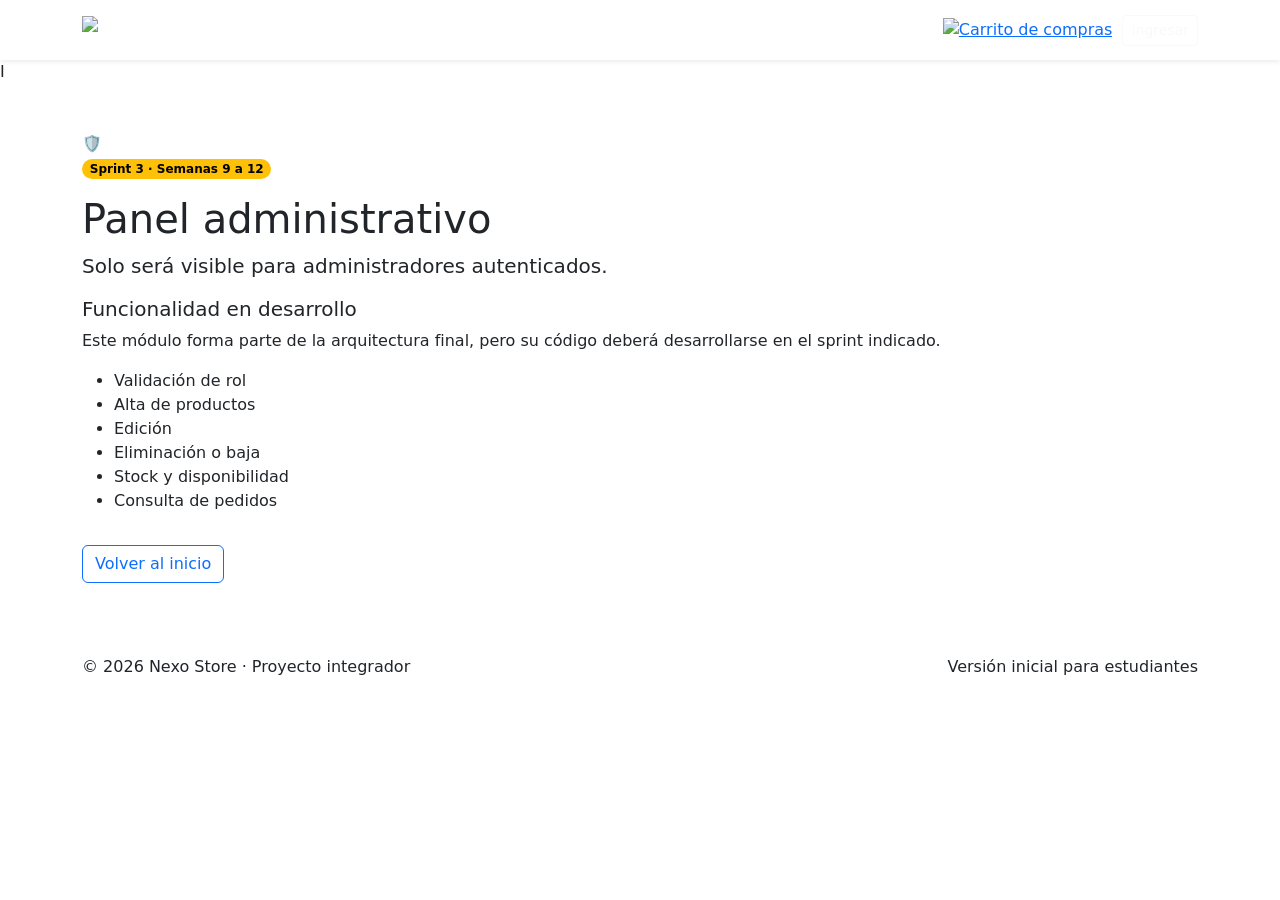
==== admin.html @ cb13fbfd "Publicar archivos principales de Robotech" ====
<!doctype html>
<html lang='es'>

<head>
    <meta charset="utf-8">
    <meta name="viewport" content="width=device-width, initial-scale=1">
    <link href="https://cdn.jsdelivr.net/npm/bootstrap@5.3.3/dist/css/bootstrap.min.css" rel="stylesheet">
    <link rel="stylesheet" href="css/styles.css">
    <link rel="shortcut icon" type="image/x-icon" href="img/r.ico" />
    <title>Robotech  | Administración</title>
</head>

<body class='d-flex flex-column min-vh-100' data-page='admin'>
    <nav class="navbar navbar-expand-lg navbar-dark sticky-top shadow-sm">
        <div class="container">
            <a class="navbar-brand fw-bold" href="index.html"><img width="100px" src="img/robo.png" alt="Robo Tech"
                    class="img-fluid" width="50px"></a>
            <button class="navbar-toggler" type="button" data-bs-toggle="collapse" data-bs-target="#mainNav"><span
                    class="navbar-toggler-icon"></span></button>
            <div class="collapse navbar-collapse" id="mainNav">
                <ul class="navbar-nav me-auto">
                    <li class="nav-item"><a class="nav-link" data-page="inicio" href="index.html">Inicio</a></li>
                    <li class="nav-item"><a class="nav-link" data-page="catalogo" href="catalogo.html">Catálogo</a></li>
                    <li class="nav-item"><a class="nav-link" data-page="producto" href="producto.html">Producto</a></li>
                    <li class="nav-item"><a class="nav-link" data-page="carrito" href="carrito.html">Carrito</a></li>
                    <li class="nav-item"><a class="nav-link" data-page="perfil" href="perfil.html">Mi perfil</a></li>
                    <li class="nav-item"><a class="nav-link" data-page="admin" href="admin.html">Administración</a></li>
                </ul>
                <div>
                    <a href="carrito.html"> <img style="margin: 10px; " src="img/carrito.png" width="30px"
                            alt="Carrito de compras" class="img-fluid"></a>
                </div>



                <button class="btn btn-outline-light btn-sm" id="btnLoginPlaceholder">Ingresar</button>





            </div>
        </div>
    </nav>
    <div class="navbar2">I</div>
    <main class='flex-grow-1'>
        <main class='flex-grow-1'>
            <div class="container py-5">
                <section class="locked-module">
                    <div class="locked-icon">🛡️</div>
                    <span class="badge rounded-pill text-bg-warning mb-3">Sprint 3 · Semanas 9 a 12</span>
                    <h1>Panel administrativo</h1>
                    <p class="lead">Solo será visible para administradores autenticados.</p>
                    <div class="locked-card">
                        <h2 class="h5">Funcionalidad en desarrollo</h2>
                        <p>Este módulo forma parte de la arquitectura final, pero su código deberá desarrollarse en el
                            sprint indicado.</p>
                        <ul>
                            <li>Validación de rol</li>
                            <li>Alta de productos</li>
                            <li>Edición</li>
                            <li>Eliminación o baja</li>
                            <li>Stock y disponibilidad</li>
                            <li>Consulta de pedidos</li>
                        </ul>
                    </div>
                    <a class="btn btn-outline-primary mt-3" href="index.html">Volver al inicio</a>
                </section>
            </div>
        </main>
        <footer class="footer py-4 mt-auto">
            <div class="container d-flex justify-content-between flex-wrap gap-2">
                <span>© 2026 Nexo Store · Proyecto integrador</span><span>Versión inicial para estudiantes</span>
            </div>
        </footer>
        <div class="toast-container position-fixed bottom-0 end-0 p-3">
            <div id="appToast" class="toast">
                <div class="toast-header"><strong class="me-auto">Nexo Store</strong><button class="btn-close"
                        data-bs-dismiss="toast"></button></div>
                <div class="toast-body" id="toastMessage"></div>
            </div>
        </div>
        <script src="https://cdn.jsdelivr.net/npm/bootstrap@5.3.3/dist/js/bootstrap.bundle.min.js"></script>
        <script src="js/base.js"></script>
</body>

</html>
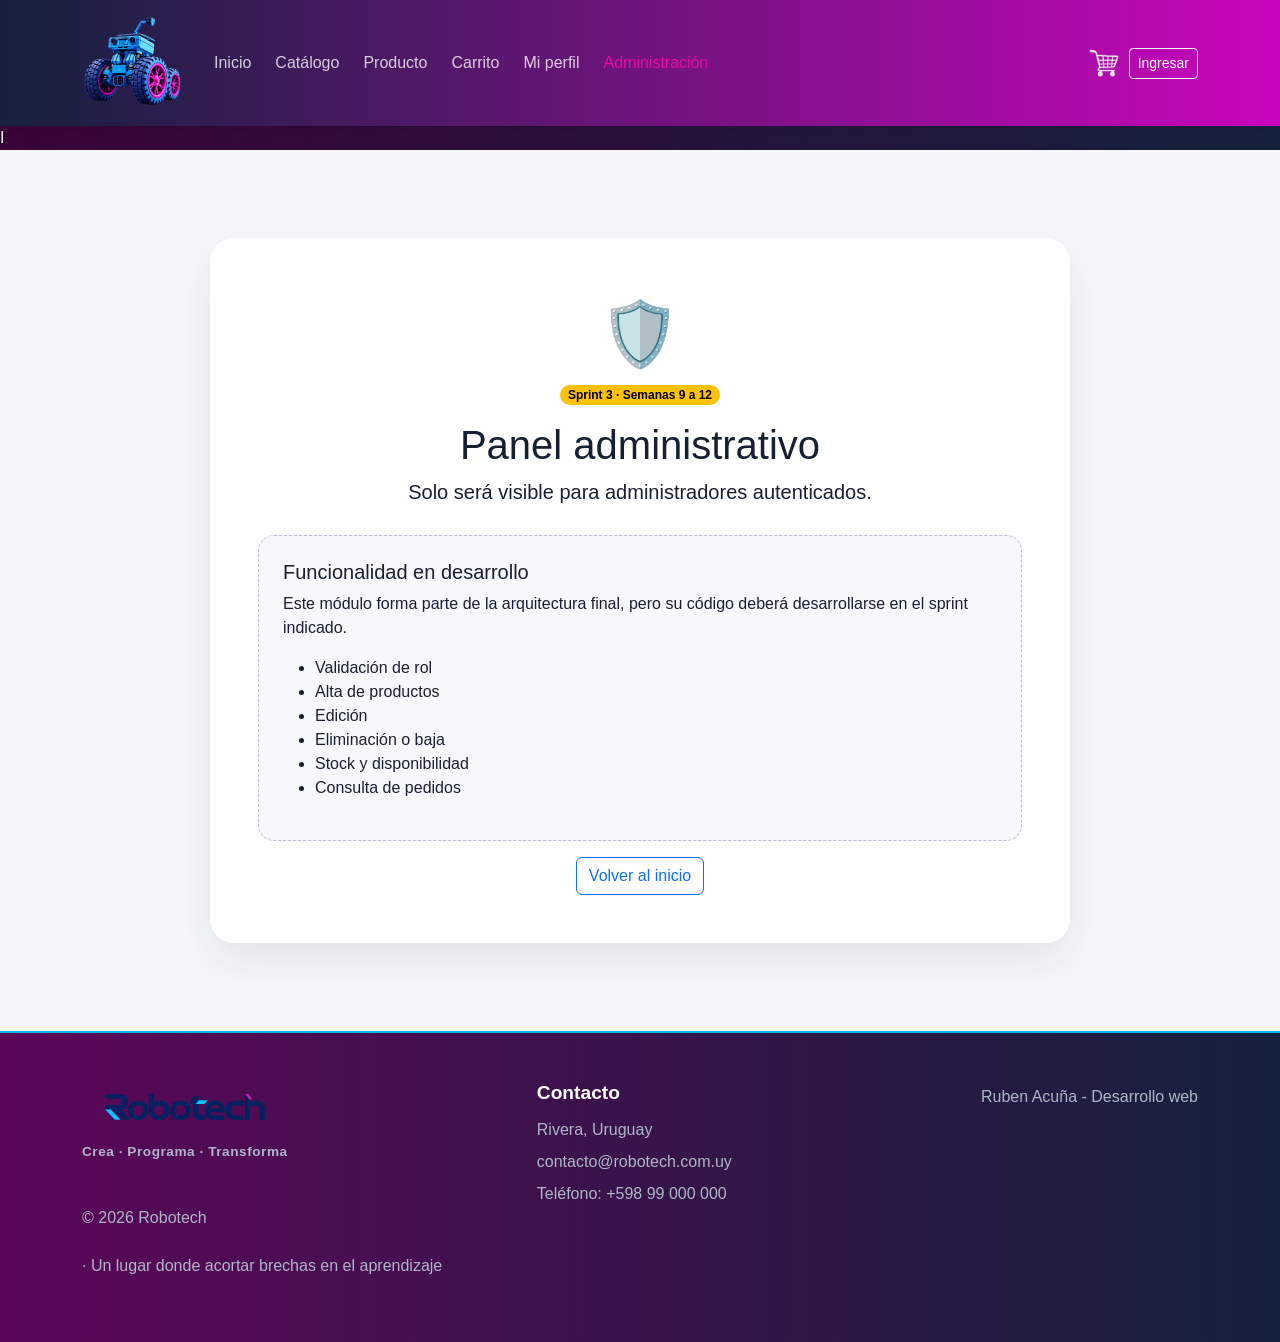
==== commit 70bbd3f1: "Unificar footer de admin" ====
--- a/admin.html
+++ b/admin.html
@@ -68,11 +68,33 @@
                 </section>
             </div>
         </main>
-        <footer class="footer py-4 mt-auto">
-            <div class="container d-flex justify-content-between flex-wrap gap-2">
-                <span>© 2026 Nexo Store · Proyecto integrador</span><span>Versión inicial para estudiantes</span>
+    <hr class="separador-celeste">
+    <footer class="footer py-5 mt-auto">
+        <div class="container">
+            <div class="footer-top d-flex justify-content-between align-items-start flex-wrap gap-4">
+                <div class="footer-brand">
+                    <div class="footer-identity">
+                        <img src="img/iso.png" alt="Robotech" class="footer-logo">
+                        <span class="footer-slogan">Crea · Programa · Transforma</span>
+                    </div>
+                </div>
+                <section class="footer-contact" aria-labelledby="footer-contact-title">
+                    <h2 id="footer-contact-title">Contacto</h2>
+                    <address>
+                        <span class="contact-item">Rivera, Uruguay</span>
+                        <a class="contact-item" href="mailto:contacto@robotech.com.uy">contacto@robotech.com.uy</a>
+                        <a class="contact-item" href="tel:+59899000000">Teléfono: +598 99 000 000</a>
+                    </address>
+                </section>
+                <span class="footer-author">Ruben Acuña - Desarrollo web</span>
             </div>
-        </footer>
+        </div>
+        <div class="container">
+            <p class="footer-copyright">© 2026 Robotech</p>
+            <br>
+            <p>· Un lugar donde acortar brechas en el aprendizaje</p>
+        </div>
+    </footer>
         <div class="toast-container position-fixed bottom-0 end-0 p-3">
             <div id="appToast" class="toast">
                 <div class="toast-header"><strong class="me-auto">Nexo Store</strong><button class="btn-close"
@@ -84,4 +106,4 @@
         <script src="js/base.js"></script>
 </body>
 
-</html>+</html>
--- a/css/styles.css
+++ b/css/styles.css
@@ -0,0 +1,716 @@
+:root {
+    --primary: #1f4fd6;
+    --ink: #172033;
+    --surface: #f5f7fb;
+    --accent: #ffc107;
+    --gradient-robotech: linear-gradient(90deg, #3b0238, #14213d)
+}
+
+* {
+    box-sizing: border-box
+}
+
+body {
+    font-family:verdana, sans-serif;
+    font-size: 1rem;
+    color: var(--ink);
+    background: var(--surface)
+}
+
+
+.main-gradiente {
+  min-height: 100vh;
+  background: linear-gradient(
+    to bottom,
+    #14213d 0%,
+    #ec0aa6 100%,
+    
+  );
+}
+
+article {
+    border: 2px solid transparent;
+    border-left: 5px solid #ec0aa6;
+    box-shadow: 0 0 10px rgba(172, 32, 118, 1);
+    transition: transform .25s ease, border-color .25s ease, box-shadow .25s ease;
+}
+
+.separador-celeste {
+    height: 2px;
+    margin: 0;
+    border: 0;
+    background-color: #00bde7;
+    opacity: 1;
+}
+
+article:hover {
+    transform: translateY(-6px);
+    border-color: #00bde7;
+    border-left-color: #ec0aa6;
+    box-shadow:
+        0 14px 30px rgba(0, 189, 231, .35),
+        0 0 20px rgba(236, 10, 166, .5);
+}
+
+@media (prefers-reduced-motion: reduce) {
+    article,
+    .benefit-card,
+    .sprint-summary {
+        transition: none;
+    }
+
+    article:hover,
+    .benefit-card:hover,
+    .sprint-summary:hover {
+        transform: none;
+    }
+}
+.revelar {
+    opacity: 0;
+  transform: translateY(25px);
+  animation: aparecer 1s ease forwards
+}
+@keyframes aparecer {
+  from {
+    opacity: 0;
+    transform: translateY(25px);
+  }
+
+  to {
+    opacity: 1;
+    transform: translateY(0);
+  }
+}
+
+.aparecer-lento {
+  opacity: 0;
+  animation: aparecer 2s ease 1s forwards;
+}
+
+
+.info-robotica {
+  padding: 22px;
+  background-color: white;
+  border-left: 5px solid #ec0aa6;
+  border-radius: 16px 0 0 16px;
+}
+
+
+.btn-robotech {
+  color: white;
+  background: linear-gradient(135deg, #5c0659, #ec0aa6);
+  border: none;
+  border-radius: 8px;
+}
+
+.btn-robotech:hover {
+  color: #fff;
+   background: linear-gradient(135deg, #ec0aa6, #5c0659);
+}
+
+.navbar {
+     background: linear-gradient(90deg, #14213d, #ca06bd)
+}
+.navbar2 {
+    color: #fff;
+    background: var(--gradient-robotech);
+}
+
+.section-gradient {
+    color: #fff;
+    background: var(--gradient-robotech);
+}
+
+.section-gradient .text-secondary {
+    color: #d7dbe5 !important;
+}
+
+.info-robotica h2 {
+    color: #3b0238;
+}
+
+.info-robotica {
+    padding: 20px 24px;
+    border-left: 5px solid #ec0aa6;
+    border-right: 5px solid #00bde7;
+    border-radius: 14px;
+}
+
+.section-gradient .info-robotica .text-secondary {
+    color: #495057 !important;
+}
+
+.hero-intro .hero {
+    background: transparent;
+}
+
+.hero-intro h1.fw-bold {
+    width: fit-content;
+    padding: 10px 16px;
+    border-left: 5px solid #ec0aa6;
+    border-right: 5px solid #00bde7;
+    border-radius: 14px;
+}
+
+.hero-intro .hero-card {
+    width: 100%;
+    padding: 0;
+    background: transparent;
+    border-radius: 8px;
+    box-shadow: 0 0 15px rgba(172, 32, 118, 1);
+    overflow: hidden;
+}
+
+.hero-intro #carteleraCarousel,
+.hero-intro .carousel-inner,
+.hero-intro .carousel-item {
+    width: 100%;
+}
+
+.hero-intro #carteleraCarousel .carousel-item img {
+    width: 100%;
+    height: clamp(280px, 36vw, 420px);
+    object-fit: cover;
+    border-radius: 8px;
+}
+.navbar .nav-link {
+    color: #ffffffc7;
+    font-size: 1rem;
+    padding: 0.5rem 1rem;
+    margin-left: 0.5rem;
+    border-radius: 10px;
+    transition: color .2s ease;
+}
+
+.navbar .nav-link.active {
+    color: #ec0aa6 !important;
+    opacity: 1;
+}
+
+.navbar .nav-link:hover,
+.navbar .nav-link:focus-visible {
+    color: #ec0aa6;
+    outline: none;
+}
+
+.brand-mark {
+    display: inline-grid;
+    place-items: center;
+    width: 32px;
+    height: 32px;
+    background: var(--accent);
+    color: #172033;
+    border-radius: 10px;
+    margin-right: .35rem
+}
+
+.hero {
+    background: radial-gradient(circle at 15% 20%, #eef3ff 0, #fff 48%, #eef3ff 100%)
+}
+
+.hero-card {
+    position: relative;
+    background: #fff;
+    border-radius: 24px;
+    padding: 12px;
+    box-shadow: 0 30px 70px #1f4fd633
+}
+
+.hero-card img {
+    height: 420px;
+    width: 100%;
+    object-fit: cover;
+    border-radius: 16px
+}
+
+.hero-card-header {
+    display: flex;
+    gap: 7px;
+    padding: 5px 4px 12px
+}
+
+.dot {
+    width: 9px;
+    height: 9px;
+    border-radius: 50%;
+    background: #dce2ef
+}
+
+.dot:first-child {
+    background: #ff6b6b
+}
+
+.dot:nth-child(2) {
+    background: #ffd43b
+}
+
+.dot:nth-child(3) {
+    background: #51cf66
+}
+
+.floating-card {
+    position: absolute;
+    left: -35px;
+    bottom: 30px;
+    background: #fff;
+    padding: 18px 22px;
+    border-radius: 16px;
+    box-shadow: 0 18px 40px #1720332e;
+    display: flex;
+    flex-direction: column
+}
+
+.metric {
+    color: #fff;
+    background: linear-gradient(135deg, #3b0238, #14213d);
+    border: 2px solid #ec0aa6;
+    border-radius: 14px;
+    padding: 14px;
+    text-align: center;
+    display: flex;
+    flex-direction: column;
+    box-shadow: 0 8px 18px rgba(0, 189, 231, .2);
+}
+
+.cart-wrapper {
+    display: flex;
+    align-items: center;
+    margin: 0 18px;
+}
+
+.cart-link {
+    position: relative;
+    display: inline-grid;
+    place-items: center;
+    width: 42px;
+    height: 42px;
+    text-decoration: none;
+}
+
+.cart-icon {
+    display: block;
+    width: 32px;
+    height: 32px;
+    object-fit: contain;
+}
+
+.carrito-contador {
+    position: absolute;
+    right: -6px;
+    bottom: -5px;
+    display: grid;
+    place-items: center;
+    min-width: 22px;
+    height: 22px;
+    padding: 0 6px;
+    color: #fff;
+    background: #ec0aa6;
+    border: 2px solid #14213d;
+    border-radius: 999px;
+    font-size: .72rem;
+    font-weight: 800;
+    line-height: 1;
+    box-shadow: 0 3px 10px rgba(0, 189, 231, .45);
+}
+
+.metric-button {
+    width: 100%;
+    height: 100%;
+    font: inherit;
+    cursor: pointer;
+    transition: transform .25s ease, border-color .25s ease, box-shadow .25s ease;
+}
+
+.metric-button:hover,
+.metric-button:focus-visible {
+    transform: translateY(-4px);
+    border-color: #00bde7;
+    box-shadow: 0 12px 24px rgba(236, 10, 166, .4);
+    outline: none;
+}
+
+.metric strong {
+    color: #00bde7;
+}
+
+.metric span {
+    font-size: .75rem;
+    color: #d7dbe5;
+}
+
+.section-heading {
+    display: flex;
+    justify-content: space-between;
+    align-items: end
+}
+
+.eyebrow {
+    font-size: .75rem;
+    text-transform: uppercase;
+    letter-spacing: .14em;
+    color: var(--primary);
+    font-weight: 800
+}
+
+.student-task {
+    display: flex;
+    gap: 16px;
+    background: #fff;
+    border-left: 5px solid var(--primary);
+    border-radius: 14px;
+    padding: 20px
+}
+
+.student-task-number {
+    display: grid;
+    place-items: center;
+    flex: 0 0 40px;
+    height: 40px;
+    border-radius: 50%;
+    background: var(--primary);
+    color: #fff;
+    font-weight: 800
+}
+
+.placeholder-product {
+    height: 100%;
+    background: #fff;
+    border-radius: 18px;
+    overflow: hidden;
+    box-shadow: 0 10px 28px #17203314
+}
+
+.placeholder-product:hover {
+    box-shadow: 0 0 28px rgba(0, 189, 231, .45),
+                0 0 18px rgba(236, 10, 166, .55);
+}
+
+.placeholder-image {
+    height: 210px;
+    margin-bottom: 20px;
+    background: repeating-linear-gradient(45deg, #eef1f7, #eef1f7 12px, #e5e9f1 12px, #e5e9f1 24px);
+    display: grid;
+    place-items: center;
+    color: #7a8497;
+    font-weight: 700
+}
+
+.product-divider {
+    margin: 0 0 24px;
+    border: 0;
+    border-top: 2px solid #ec0aa6;
+    opacity: 1;
+}
+
+.product-price-divider {
+    margin: 16px 0;
+    border: 0;
+    border-top: 2px solid #5c0659;
+    opacity: 1;
+}
+
+.placeholder-product .btn-primary {
+    background-color: #f06dce;
+    border-color: #f06dce;
+    color: #fff;
+    font-family: "Trebuchet MS", Arial, sans-serif;
+    font-weight: 800;
+    letter-spacing: 0.08em;
+}
+
+.placeholder-product .btn-primary:hover,
+.placeholder-product .btn-primary:focus-visible {
+    background-color: #3b0238;
+    border-color: #3b0238;
+    color: #fff;
+}
+
+.placeholder-product h3 {
+    min-height: 2.4em;
+    line-height: 1.2;
+}
+
+.placeholder-product p {
+    min-height: 3em;
+    line-height: 1.5;
+}
+
+.placeholder-product .eyebrow {
+    display: inline-block;
+    margin-top: 0;
+    color: #ec0aa6;
+}
+
+.section-gradient .placeholder-product h3,
+.section-gradient .placeholder-product p,
+.section-gradient .placeholder-product strong {
+    color: #3b0238 !important;
+}
+
+.benefits {
+    color: #fff
+}
+
+.benefit-card {
+    height: 100%;
+    padding: 20px;
+    border: 2px solid #ec0aa6;
+    border-radius: 12px;
+    transition: transform .25s ease, border-color .25s ease, box-shadow .25s ease;
+}
+
+.benefit-icon {
+    display: grid;
+    place-items: center;
+    width: 68px;
+    height: 68px;
+    margin: 0 auto 18px;
+    background: linear-gradient(135deg, #3b0238, #14213d);
+    border: 2px solid #ec0aa6;
+    border-radius: 16px;
+    box-shadow: 0 8px 20px rgba(236, 10, 166, .3);
+}
+
+.benefit-icon svg {
+    width: 40px;
+    height: 40px;
+    fill: none;
+    stroke-linecap: round;
+    stroke-linejoin: round;
+    stroke-width: 1.8;
+}
+
+.benefit-icon .icon-main {
+    stroke: #00bde7;
+}
+
+.benefit-icon .icon-accent {
+    stroke: #ec0aa6;
+}
+
+.robotech-modal .modal-content,
+.robotech-modal2 .modal-content {
+    color: #d7dbe5;
+    background: linear-gradient(135deg, #3b0238, #14213d);
+    border: 2px solid #ec0aa6;
+    border-radius: 18px;
+    box-shadow:
+        0 20px 55px rgba(0, 189, 231, .25),
+        0 0 24px rgba(236, 10, 166, .35);
+    overflow: hidden;
+}
+
+.robotech-modal .modal-header,
+.robotech-modal .modal-footer,
+.robotech-modal2 .modal-header,
+.robotech-modal2 .modal-footer {
+    border-color: rgba(236, 10, 166, .65);
+}
+
+.robotech-modal .modal-heading,
+.robotech-modal2 .modal-heading {
+    display: flex;
+    align-items: center;
+    gap: 14px;
+}
+
+.robotech-modal .modal-title,
+.robotech-modal2 .modal-title {
+    color: #00bde7;
+    font-weight: 700;
+}
+
+.robotech-modal .btn-close,
+.robotech-modal2 .btn-close {
+    filter: invert(1) grayscale(100%) brightness(200%);
+}
+
+.robotech-modal .modal-body,
+.robotech-modal2 .modal-body {
+    font-size: 1rem;
+    line-height: 1.7;
+}
+
+.robotech-modal2 .modal-body {
+    color: #212529;
+}
+
+.robotech-modal2 .modal-intro {
+    color: #fff;
+}
+
+.modal-benefit-icon {
+    display: grid;
+    place-items: center;
+    flex: 0 0 54px;
+    width: 54px;
+    height: 54px;
+    border: 2px solid #ec0aa6;
+    border-radius: 14px;
+    background: #14213d;
+}
+
+.modal-benefit-icon svg {
+    width: 34px;
+    height: 34px;
+    fill: none;
+    stroke-linecap: round;
+    stroke-linejoin: round;
+    stroke-width: 1.8;
+}
+
+.modal-benefit-icon .icon-main {
+    stroke: #00bde7;
+}
+
+.modal-benefit-icon .icon-accent {
+    stroke: #ec0aa6;
+}
+
+.benefit-card:hover,
+.sprint-summary:hover {
+    transform: translateY(-6px);
+    border-color: #00bde7;
+    box-shadow:
+        0 14px 30px rgba(0, 189, 231, .35),
+        0 0 20px rgba(236, 10, 166, .5);
+}
+
+.benefit-card p {
+    color: #aeb7c8
+}
+
+.footer {
+    background: linear-gradient(90deg, #5c0659 0%, #14213d 100%);
+    color: #aeb7c8;
+    min-height: 240px;
+}
+
+.footer-brand {
+    display: flex;
+    align-items: center;
+    flex-wrap: wrap;
+    gap: 16px;
+}
+
+.footer-logo {
+    width: 170px;
+    height: auto;
+    object-fit: contain;
+}
+
+.footer-identity {
+    display: flex;
+    flex-direction: column;
+    align-items: center;
+    gap: 4px;
+}
+
+.footer-slogan {
+    color: inherit;
+    font-size: .85rem;
+    font-weight: 600;
+    letter-spacing: .04em;
+}
+
+.footer-contact h2 {
+    margin-bottom: 14px;
+    color: #fff;
+    font-size: 1.2rem;
+    font-weight: 700;
+}
+
+.footer-contact address {
+    display: flex;
+    flex-direction: column;
+    gap: 8px;
+    margin: 0;
+    font-style: normal;
+}
+
+.footer-contact .contact-item {
+    color: inherit;
+    text-decoration: none;
+    transition: color .2s ease;
+}
+
+.footer-contact .contact-item:hover {
+    color: #ec0aa6;
+}
+
+.footer-divider {
+    width: 100%;
+    margin: 28px 0 16px;
+    border: 0;
+    border-top: 2px solid #ec0aa6;
+    opacity: 1;
+}
+
+.footer-copyright {
+    max-width: 440px;
+    margin: 0;
+}
+
+.footer-author {
+    padding-top: 4px;
+}
+
+.sprint-summary {
+    background: #f5f7fb;
+    border: 2px solid #ec0aa6;
+    border-radius: 12px;
+    padding: 14px;
+    display: flex;
+    flex-direction: column;
+    transition: transform .25s ease, border-color .25s ease, box-shadow .25s ease;
+}
+
+.locked-module {
+    max-width: 860px;
+    margin: 40px auto;
+    text-align: center;
+    background: #fff;
+    border-radius: 24px;
+    padding: 48px;
+    box-shadow: 0 18px 45px #17203317
+}
+
+.locked-icon {
+    font-size: 4rem
+}
+
+.locked-card {
+    margin-top: 28px;
+    text-align: left;
+    background: #f7f8fb;
+    border: 1px dashed #b7c0d0;
+    border-radius: 16px;
+    padding: 24px
+}
+
+
+
+
+@media(max-width:767px) {
+    .floating-card {
+        position: static;
+        margin-top: 10px
+    }
+
+    .hero-card img {
+        height: 320px
+    }
+
+    .hero-intro #carteleraCarousel .carousel-item img {
+        height: 280px;
+    }
+
+    .locked-module {
+        padding: 30px 20px
+    }
+
+    .section-heading {
+        align-items: start;
+        flex-direction: column
+    }
+}
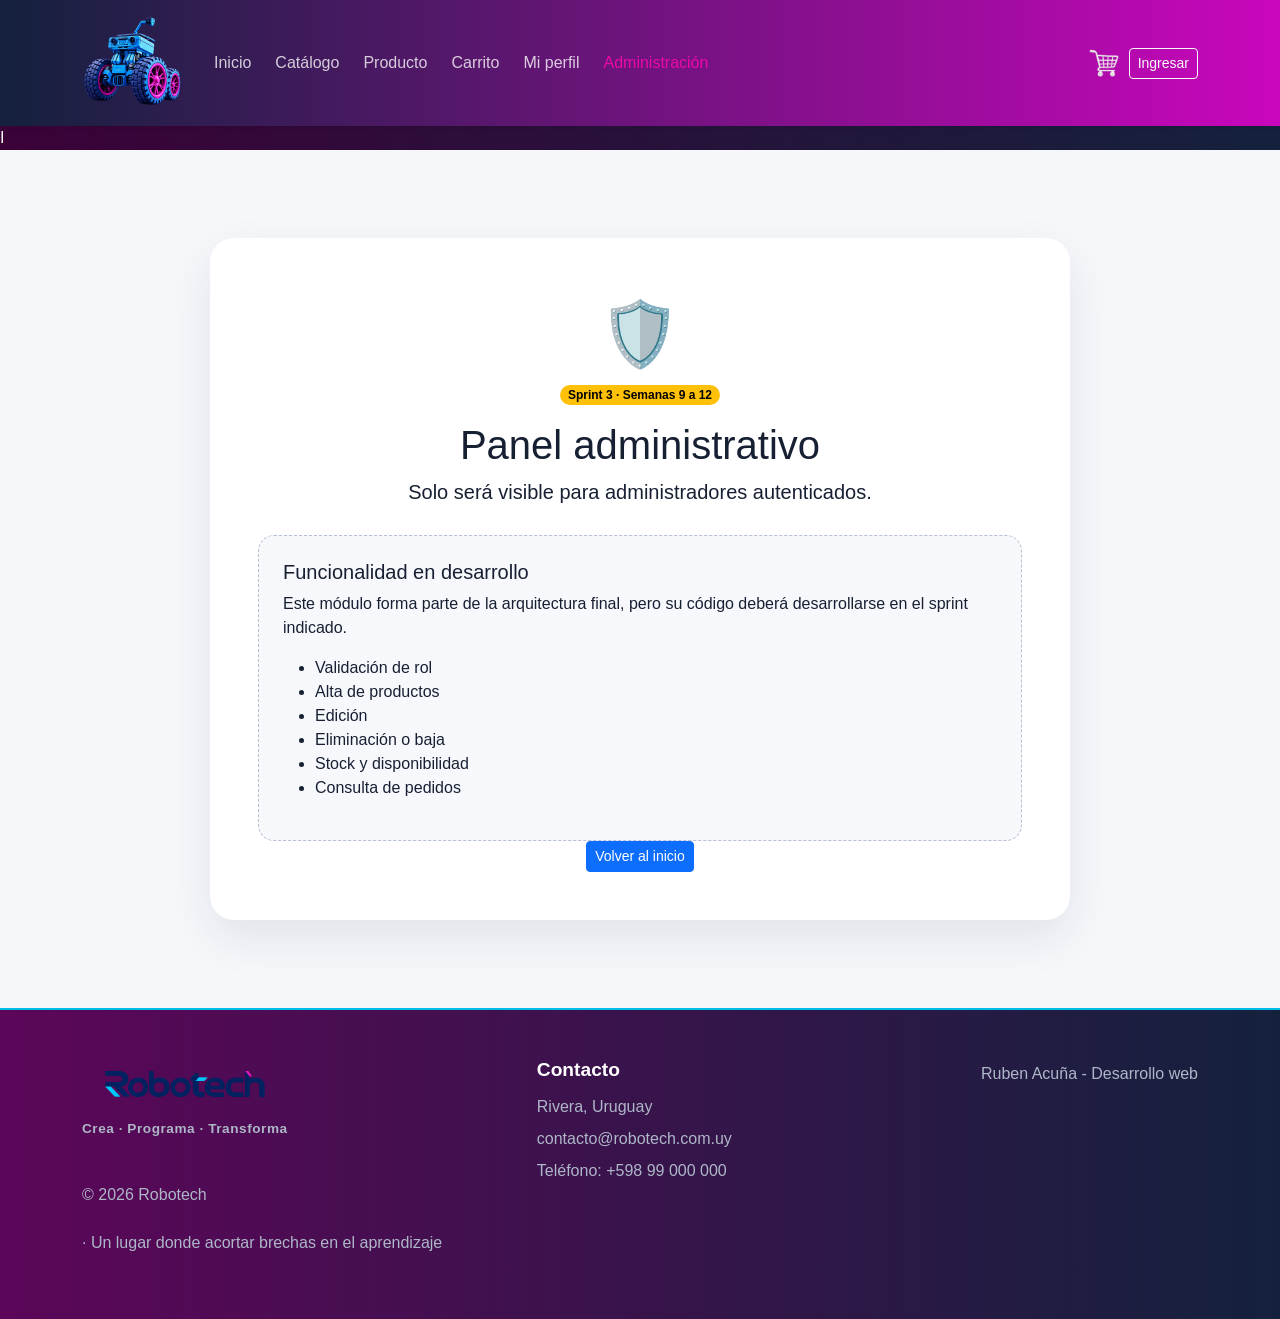
==== commit 8dcf7242: "Actualizar botón principal de admin" ====
--- a/admin.html
+++ b/admin.html
@@ -64,7 +64,7 @@
                             <li>Consulta de pedidos</li>
                         </ul>
                     </div>
-                    <a class="btn btn-outline-primary mt-3" href="index.html">Volver al inicio</a>
+                    <a class="btn btn-primary btn-sm" href="index.html">Volver al inicio</a>
                 </section>
             </div>
         </main>
